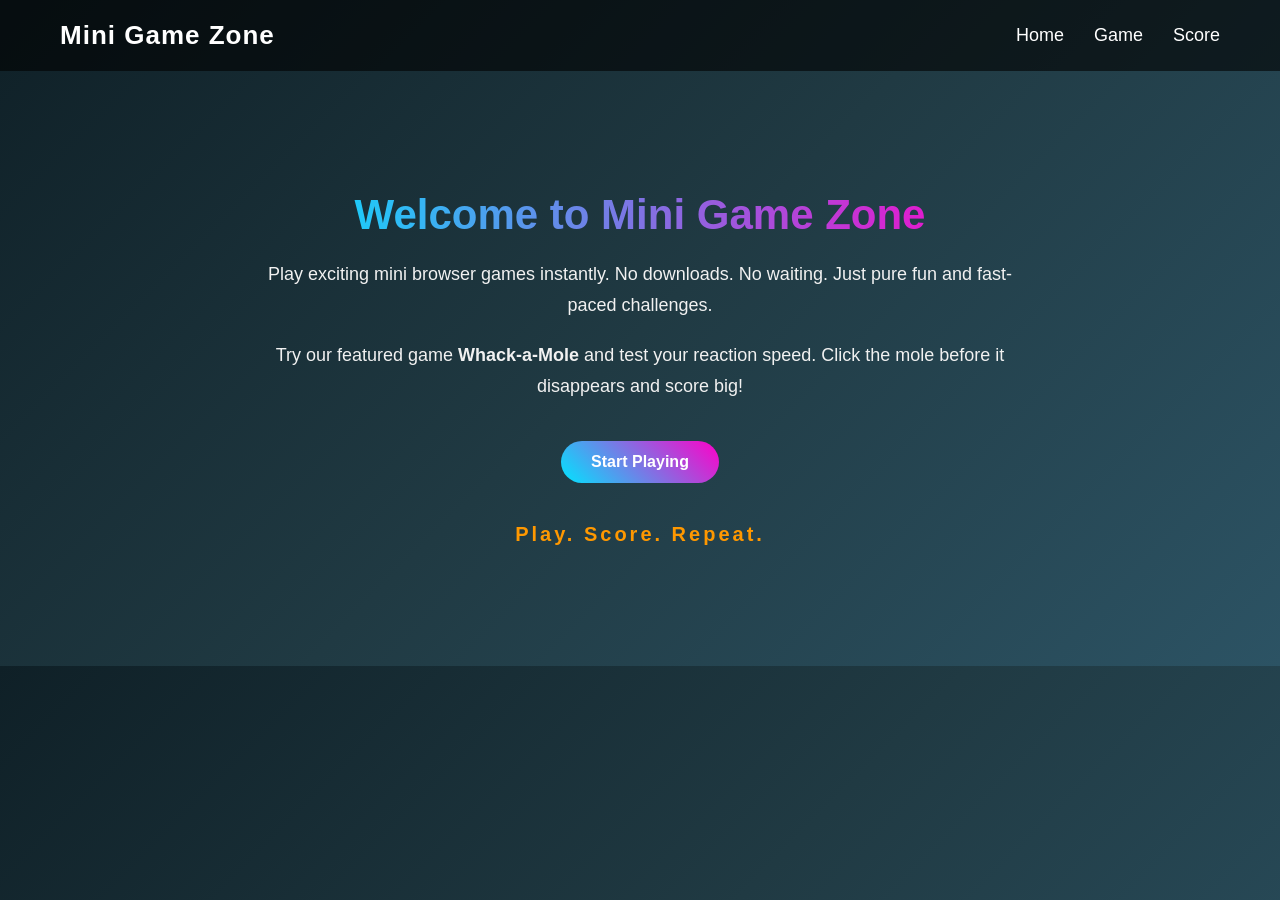
==== index.html @ c331fe90 "Initial commit" ====
<!DOCTYPE html>
<html lang="en">
<head>
    <meta charset="UTF-8">
    <meta name="viewport" content="width=device-width, initial-scale=1.0">
    <title>Mini Game Zone</title>
    <link rel="stylesheet" href="./style.css">
</head>

<body>
    <!-- navigation bar -->
    <nav class="navBar">
        <div class="webtitle">Mini Game Zone</div>
        <ul class="links">
            <li><a href="#">Home</a></li>
            <li><a href="game.html">Game</a></li>
            <li><a href="#">Score</a></li>
        </ul>
    </nav>

    <!-- description -->
    <section class="para">
        <h1>Welcome to Mini Game Zone</h1>
        <p>Play exciting mini browser games instantly. No downloads. No waiting. Just pure fun and fast-paced challenges.</p>
        <p>Try our featured game <strong>Whack-a-Mole</strong> and test your reaction speed. Click the mole before it disappears and score big!</p>

        <!-- button -->
        <a href="game.html" class="btn">Start Playing</a>

        <!-- tagline -->
        <h3 class="tagline">Play. Score. Repeat.</h3>
    </section>

</body>

</html>
---- style.css ----
*{
    margin: 0;
    padding: 0;
    box-sizing: border-box;
}

body{
    font-family: 'Segoe UI', sans-serif;
    background: linear-gradient(135deg, #0f2027, #203a43, #2c5364);
    color: white;
}

/* Navigation bar */
.navBar {
    display: flex;
    justify-content: space-between;
    align-items: center;
    padding: 20px 60px;
    background: rgba(0, 0, 0, 0.6);
}
.webtitle {
    font-size: 26px;
    font-weight: bold;
    letter-spacing: 1px;
}

.links {
    list-style: none;
    display: flex;
    gap: 30px;
}

.links a {
    text-decoration: none;
    color: white;
    font-size: 18px;
    position: relative;
    transition: 0.3s;
}

.links a:hover{
    color: #7c0594;
}

/* description Section */
.para {
    text-align: center;
    max-width: 800px;
    margin: 100px auto;
    padding: 20px;
}

.para h1 {
    font-size: 42px;
    margin-bottom: 20px;
    background: linear-gradient(to right, #00e5ff, #ff00c8);
    background-clip: text;
    -webkit-background-clip: text;
    -webkit-text-fill-color: transparent;
}

.para p {
    font-size: 18px;
    line-height: 1.7;
    margin-bottom: 20px;
    color: #f1f1f1;
}

/* Button */
.btn {
    display: inline-block;
    margin-top: 20px;
    padding: 12px 30px;
    background: linear-gradient(45deg, #00e5ff, #ff00c8);
    color: white;
    text-decoration: none;
    border-radius: 30px;
    font-weight: bold;
    transition: 0.3s ease;
}

.btn:hover {
    transform: scale(1.1);
    box-shadow: 0 0 15px #00e5ff;
}

/* Tagline */

.tagline {
    margin-top: 40px;
    font-size: 20px;
    letter-spacing: 3px;
    color: #ff9800;
}

/* Responsive */

@media (max-width: 768px) {
    .navBar {
        flex-direction: column;
        gap: 15px;
    }

    .para h1 {
        font-size: 30px;
    }
}
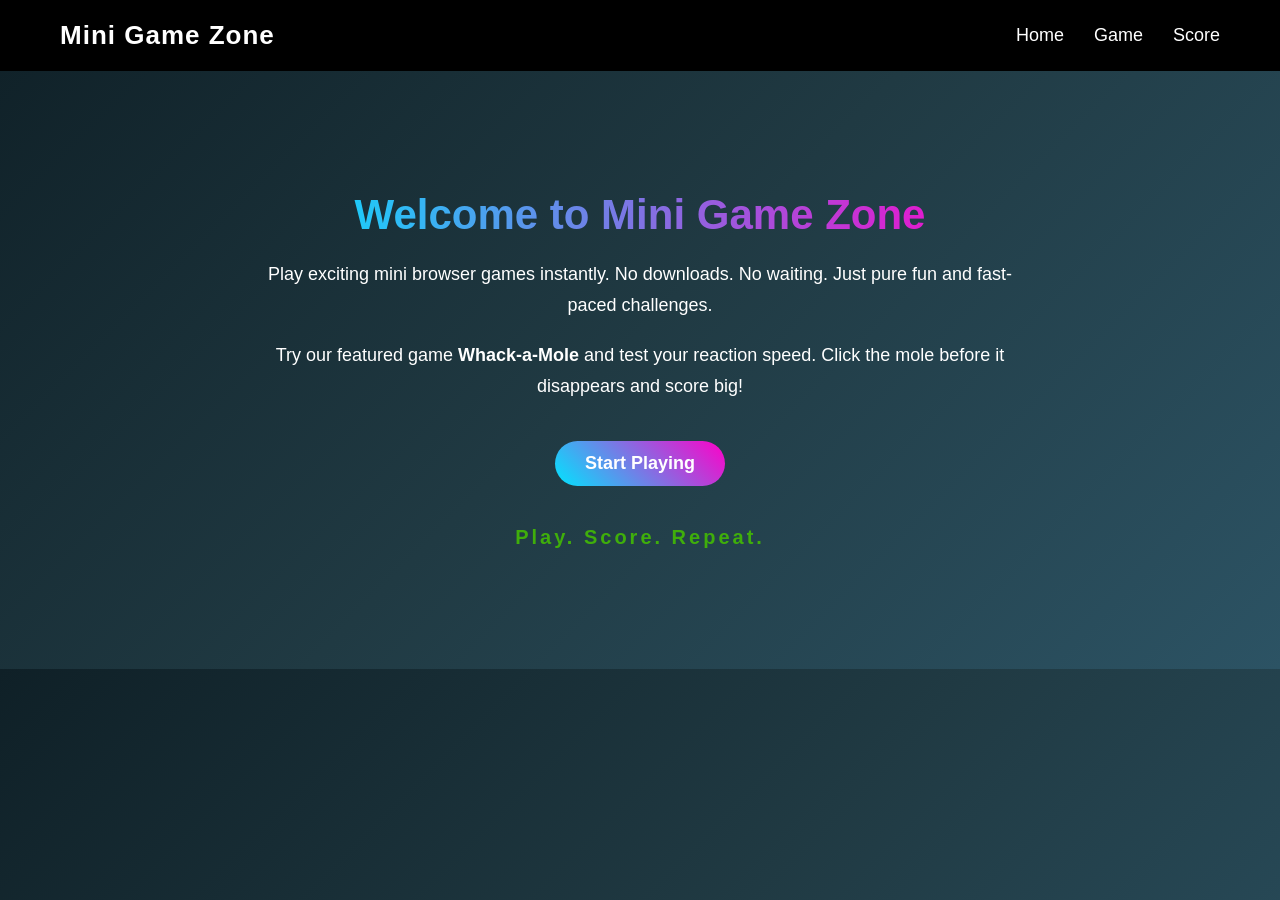
==== commit 944c635c: "Updated" ====
--- a/index.html
+++ b/index.html
@@ -6,7 +6,6 @@
     <title>Mini Game Zone</title>
     <link rel="stylesheet" href="./style.css">
 </head>
-
 <body>
     <!-- navigation bar -->
     <nav class="navBar">
@@ -14,15 +13,17 @@
         <ul class="links">
             <li><a href="#">Home</a></li>
             <li><a href="game.html">Game</a></li>
-            <li><a href="#">Score</a></li>
+            <li><a href="score.html">Score</a></li>
         </ul>
     </nav>
 
     <!-- description -->
     <section class="para">
         <h1>Welcome to Mini Game Zone</h1>
-        <p>Play exciting mini browser games instantly. No downloads. No waiting. Just pure fun and fast-paced challenges.</p>
-        <p>Try our featured game <strong>Whack-a-Mole</strong> and test your reaction speed. Click the mole before it disappears and score big!</p>
+        <p>Play exciting mini browser games instantly. No downloads. No waiting. Just pure fun and fast-paced
+            challenges.</p>
+        <p>Try our featured game <strong>Whack-a-Mole</strong> and test your reaction speed. Click the mole before it
+            disappears and score big!</p>
 
         <!-- button -->
         <a href="game.html" class="btn">Start Playing</a>
--- a/style.css
+++ b/style.css
@@ -1,10 +1,10 @@
-*{
+* {
     margin: 0;
     padding: 0;
     box-sizing: border-box;
 }
 
-body{
+body {
     font-family: 'Segoe UI', sans-serif;
     background: linear-gradient(135deg, #0f2027, #203a43, #2c5364);
     color: white;
@@ -16,8 +16,9 @@
     justify-content: space-between;
     align-items: center;
     padding: 20px 60px;
-    background: rgba(0, 0, 0, 0.6);
+    background-color: black;
 }
+
 .webtitle {
     font-size: 26px;
     font-weight: bold;
@@ -30,15 +31,13 @@
     gap: 30px;
 }
 
-.links a {
+a {
     text-decoration: none;
     color: white;
     font-size: 18px;
-    position: relative;
-    transition: 0.3s;
 }
 
-.links a:hover{
+a:hover {
     color: #7c0594;
 }
 
@@ -63,7 +62,7 @@
     font-size: 18px;
     line-height: 1.7;
     margin-bottom: 20px;
-    color: #f1f1f1;
+    color: white;
 }
 
 /* Button */
@@ -76,23 +75,103 @@
     text-decoration: none;
     border-radius: 30px;
     font-weight: bold;
-    transition: 0.3s ease;
 }
 
 .btn:hover {
     transform: scale(1.1);
+    transition: 0.3s ease;
     box-shadow: 0 0 15px #00e5ff;
 }
 
 /* Tagline */
-
 .tagline {
     margin-top: 40px;
     font-size: 20px;
     letter-spacing: 3px;
-    color: #ff9800;
+    color: #3fae0b;
 }
 
+/* game page */
+.container {
+    text-align: center;
+}
+
+.title {
+    margin: 30px;
+    text-align: center;
+}
+
+/* input name */
+#name {
+    padding: 8px;
+    border: none;
+    border-radius: 5px;
+    margin: 5px;
+}
+
+/* start and reset buttons */
+#startButton,
+#resetButton {
+    padding: 8px 15px;
+    border: none;
+    border-radius: 5px;
+    cursor: pointer;
+    margin: 5px;
+    font-weight: bold;
+    color: white;
+}
+
+#startButton {
+    background-color: green;
+
+}
+
+#resetButton {
+    background-color: red;
+
+}
+
+/* display name, score and time */
+.score-board {
+    margin: 15px 0;
+    font-size: 18px;
+}
+
+.grid {
+    display: grid;
+    grid-template-columns: repeat(3, 100px);
+    gap: 10px;
+    justify-content: center;
+}
+
+.hole {
+    width: 100px;
+    height: 100px;
+    background-color: rgb(29, 211, 228);
+    border-radius: 10px;
+    display: flex;
+    justify-content: center;
+    align-items: center;
+    cursor: pointer;
+    font-size: 40px;
+}
+
+/* score page */
+#scoreTable {
+    margin: 40px auto;          
+    border:rgb(29, 211, 228);  
+    min-width: 400px;
+    background-color: rgb(5, 170, 154);
+    color: rgb(242, 233, 233);
+    border-radius: 10px;
+    overflow: hidden;
+}
+#scoreTable th,
+#scoreTable td {
+    border: 1px solid #333;
+    padding: 12px 20px;
+    text-align: center;
+}
 /* Responsive */
 
 @media (max-width: 768px) {
